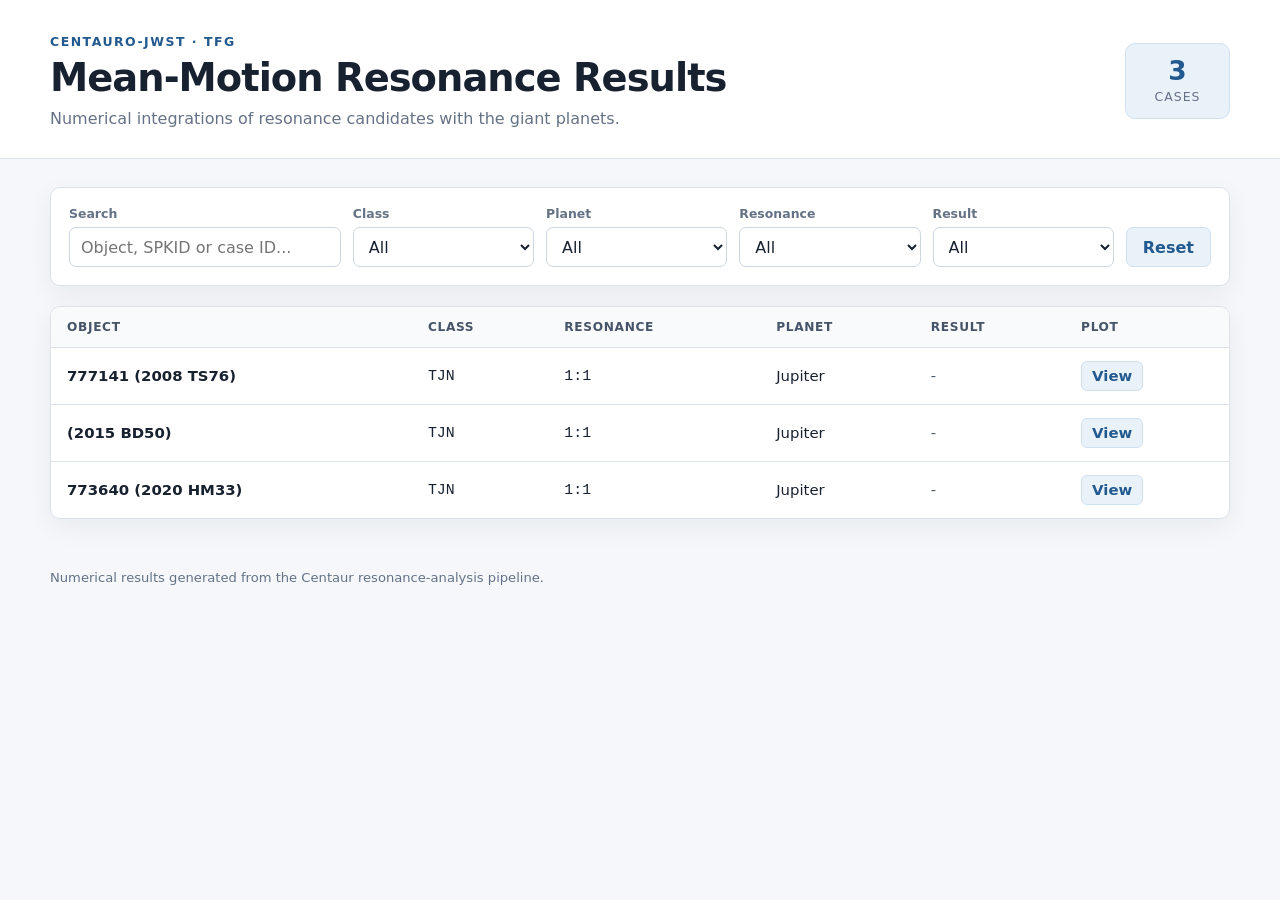
==== docs/index.html @ cd6d70e9 "Web demo" ====
<!DOCTYPE html>
<html lang="en">
<head>
  <meta charset="UTF-8">
  <meta name="viewport" content="width=device-width, initial-scale=1.0">
  <meta name="description" content="Mean-motion resonance candidate results for Centaurs and related minor bodies.">
  <title>Centaur Resonance Results</title>
  <link rel="stylesheet" href="styles.css">
</head>
<body>
  <header class="site-header">
    <div class="header-inner">
      <div>
        <p class="eyebrow">CENTAURO-JWST · TFG</p>
        <h1>Mean-Motion Resonance Results</h1>
        <p class="subtitle">Numerical integrations of resonance candidates with the giant planets.</p>
      </div>
      <div class="case-counter" aria-label="Number of visible cases">
        <span id="visible-count">0</span>
        <span class="counter-label">cases</span>
      </div>
    </div>
  </header>

  <main>
    <section class="controls" aria-label="Result filters">
      <div class="search-control">
        <label for="search">Search</label>
        <input id="search" type="search" placeholder="Object, SPKID or case ID..." autocomplete="off">
      </div>

      <div class="filter-control">
        <label for="class-filter">Class</label>
        <select id="class-filter"><option value="">All</option></select>
      </div>

      <div class="filter-control">
        <label for="planet-filter">Planet</label>
        <select id="planet-filter"><option value="">All</option></select>
      </div>

      <div class="filter-control">
        <label for="resonance-filter">Resonance</label>
        <select id="resonance-filter"><option value="">All</option></select>
      </div>

      <div class="filter-control">
        <label for="result-filter">Result</label>
        <select id="result-filter"><option value="">All</option></select>
      </div>

      <button id="reset-filters" type="button">Reset</button>
    </section>

    <section class="table-section" aria-label="Resonance candidate table">
      <div class="table-wrapper">
        <table>
          <thead>
            <tr>
              <th>Object</th>
              <th>Class</th>
              <th>Resonance</th>
              <th>Planet</th>
              <th>Result</th>
              <th>Plot</th>
            </tr>
          </thead>
          <tbody id="results-body"></tbody>
        </table>
      </div>

      <p id="empty-state" class="empty-state" hidden>No cases match the selected filters.</p>
      <p id="error-state" class="error-state" hidden>
        Results could not be loaded. Make sure <code>docs/data/results.json</code> exists and the site is being served through HTTP rather than opened directly as a local file.
      </p>
    </section>
  </main>

  <footer>
    <p>Numerical results generated from the Centaur resonance-analysis pipeline.</p>
  </footer>

  <script src="app.js"></script>
</body>
</html>
---- docs/styles.css ----
:root {
  --bg: #f5f7fa;
  --surface: #ffffff;
  --surface-soft: #f8fafc;
  --text: #18212f;
  --muted: #657286;
  --line: #dce2ea;
  --accent: #225a8f;
  --accent-soft: #eaf2f9;
  --danger: #a13c3c;
  --radius: 10px;
  --shadow: 0 8px 28px rgba(20, 35, 55, 0.06);
}

* { box-sizing: border-box; }

html {
  font-family: Inter, ui-sans-serif, system-ui, -apple-system, BlinkMacSystemFont, "Segoe UI", sans-serif;
  color: var(--text);
  background: var(--bg);
}

body { margin: 0; min-height: 100vh; }

.site-header {
  background: var(--surface);
  border-bottom: 1px solid var(--line);
}

.header-inner, main, footer {
  width: min(1180px, calc(100% - 32px));
  margin: 0 auto;
}

.header-inner {
  display: flex;
  justify-content: space-between;
  align-items: center;
  gap: 32px;
  padding: 34px 0 30px;
}

.eyebrow {
  margin: 0 0 8px;
  color: var(--accent);
  font-size: 0.78rem;
  font-weight: 750;
  letter-spacing: 0.12em;
}

h1 {
  margin: 0;
  font-size: clamp(1.8rem, 3vw, 2.65rem);
  line-height: 1.1;
  letter-spacing: -0.025em;
}

.subtitle {
  margin: 10px 0 0;
  color: var(--muted);
  font-size: 1rem;
}

.case-counter {
  min-width: 105px;
  padding: 14px 18px;
  text-align: center;
  background: var(--accent-soft);
  border: 1px solid #cfe0ef;
  border-radius: var(--radius);
}

#visible-count {
  display: block;
  color: var(--accent);
  font-size: 1.65rem;
  font-weight: 750;
  line-height: 1;
}

.counter-label {
  display: block;
  margin-top: 5px;
  color: var(--muted);
  font-size: 0.78rem;
  text-transform: uppercase;
  letter-spacing: 0.08em;
}

main { padding: 28px 0 38px; }

.controls {
  display: grid;
  grid-template-columns: minmax(230px, 1.5fr) repeat(4, minmax(120px, 1fr)) auto;
  gap: 12px;
  align-items: end;
  padding: 18px;
  background: var(--surface);
  border: 1px solid var(--line);
  border-radius: var(--radius);
  box-shadow: var(--shadow);
}

label {
  display: block;
  margin: 0 0 6px;
  color: var(--muted);
  font-size: 0.78rem;
  font-weight: 650;
}

input, select, button {
  width: 100%;
  height: 40px;
  padding: 0 11px;
  font: inherit;
  color: var(--text);
  background: var(--surface);
  border: 1px solid #cdd5df;
  border-radius: 7px;
}

input:focus, select:focus, button:focus-visible, a:focus-visible {
  outline: 2px solid rgba(34, 90, 143, 0.35);
  outline-offset: 2px;
}

button {
  width: auto;
  padding: 0 16px;
  color: var(--accent);
  font-weight: 700;
  background: var(--accent-soft);
  border-color: #cfe0ef;
  cursor: pointer;
}

button:hover { background: #dfeef9; }

.table-section { margin-top: 20px; }

.table-wrapper {
  overflow-x: auto;
  background: var(--surface);
  border: 1px solid var(--line);
  border-radius: var(--radius);
  box-shadow: var(--shadow);
}

table {
  width: 100%;
  border-collapse: collapse;
  min-width: 760px;
}

thead { background: var(--surface-soft); }

th, td {
  padding: 13px 16px;
  text-align: left;
  border-bottom: 1px solid var(--line);
  vertical-align: middle;
}

th {
  color: #465469;
  font-size: 0.76rem;
  font-weight: 750;
  text-transform: uppercase;
  letter-spacing: 0.055em;
}

td { font-size: 0.93rem; }
tbody tr:last-child td { border-bottom: 0; }
tbody tr:hover { background: #fbfcfe; }

.object-cell { font-weight: 650; }
.mono { font-family: "SFMono-Regular", Consolas, "Liberation Mono", monospace; }
.result { color: #4d596a; }

.plot-link {
  display: inline-flex;
  align-items: center;
  justify-content: center;
  min-width: 55px;
  padding: 5px 10px;
  color: var(--accent);
  font-weight: 700;
  text-decoration: none;
  background: var(--accent-soft);
  border: 1px solid #cfe0ef;
  border-radius: 6px;
}

.plot-link:hover {
  background: #dfeef9;
  text-decoration: underline;
}

.empty-state, .error-state {
  margin: 18px 2px 0;
  padding: 14px 16px;
  border-radius: 8px;
  background: var(--surface);
  border: 1px solid var(--line);
  color: var(--muted);
}

.error-state {
  color: var(--danger);
  border-color: #e3bcbc;
  background: #fffafa;
}

footer {
  padding: 0 0 30px;
  color: var(--muted);
  font-size: 0.82rem;
}

@media (max-width: 1000px) {
  .controls { grid-template-columns: repeat(2, minmax(0, 1fr)); }
  .search-control { grid-column: 1 / -1; }
  button { width: 100%; }
}

@media (max-width: 620px) {
  .header-inner {
    align-items: flex-start;
    flex-direction: column;
  }

  .case-counter {
    width: 100%;
    text-align: left;
  }

  #visible-count, .counter-label { display: inline; }
  .counter-label { margin-left: 6px; }
  .controls { grid-template-columns: 1fr; }
  .search-control { grid-column: auto; }
  th, td { padding: 11px 13px; }
}
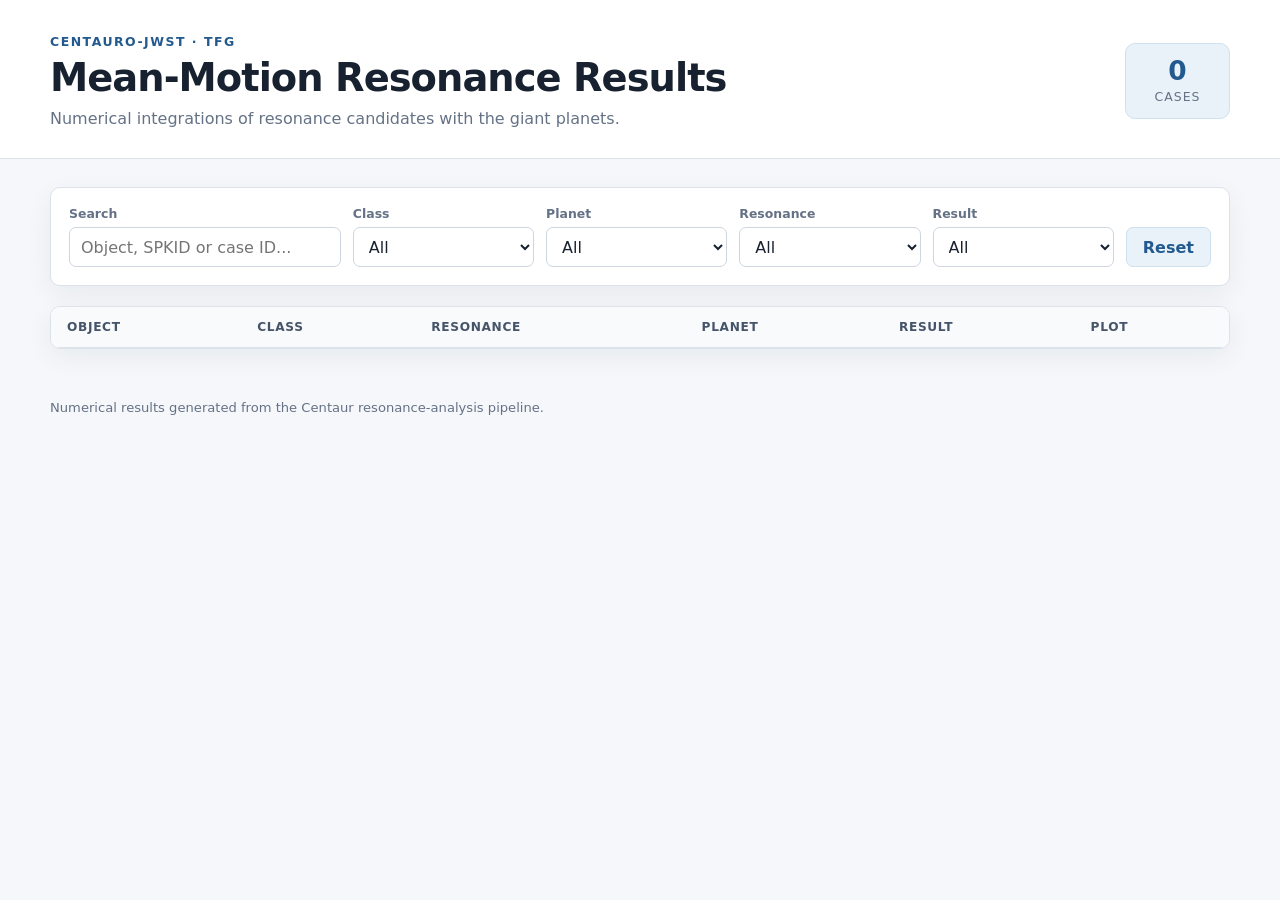
==== commit b3971131: "Web demo" ====
--- a/docs/index.html
+++ b/docs/index.html
@@ -81,5 +81,15 @@
   </footer>
 
   <script src="app.js"></script>
+  <!-- Plot modal -->
+  <div id="plot-modal" class="modal" aria-hidden="true">
+    <div class="modal-content">
+        <button id="modal-close" class="modal-close" aria-label="Close plot">
+        &times;
+        </button>
+
+        <img id="modal-image" src="" alt="Resonance plot">
+    </div>
+  </div>
 </body>
 </html>
--- a/docs/styles.css
+++ b/docs/styles.css
@@ -241,3 +241,78 @@
   .search-control { grid-column: auto; }
   th, td { padding: 11px 13px; }
 }
+
+/* Plot modal */
+
+.modal {
+  display: none;
+  position: fixed;
+  z-index: 1000;
+
+  inset: 0;
+
+  background: rgba(0, 0, 0, 0.75);
+
+  align-items: center;
+  justify-content: center;
+
+  padding: 30px;
+}
+
+.modal.open {
+  display: flex;
+}
+
+.modal-content {
+  position: relative;
+
+  max-width: 95vw;
+  max-height: 95vh;
+
+  background: white;
+  border-radius: 10px;
+
+  padding: 16px;
+
+  box-shadow: 0 20px 60px rgba(0, 0, 0, 0.35);
+}
+
+.modal-content img {
+  display: block;
+
+  max-width: 90vw;
+  max-height: 85vh;
+
+  width: auto;
+  height: auto;
+}
+
+.modal-close {
+  position: absolute;
+
+  top: 8px;
+  right: 8px;
+
+  width: 36px;
+  height: 36px;
+
+  padding: 0;
+
+  border: none;
+  border-radius: 50%;
+
+  background: rgba(255, 255, 255, 0.9);
+
+  color: #222;
+
+  font-size: 28px;
+  line-height: 1;
+
+  cursor: pointer;
+
+  z-index: 1;
+}
+
+.modal-close:hover {
+  background: white;
+}
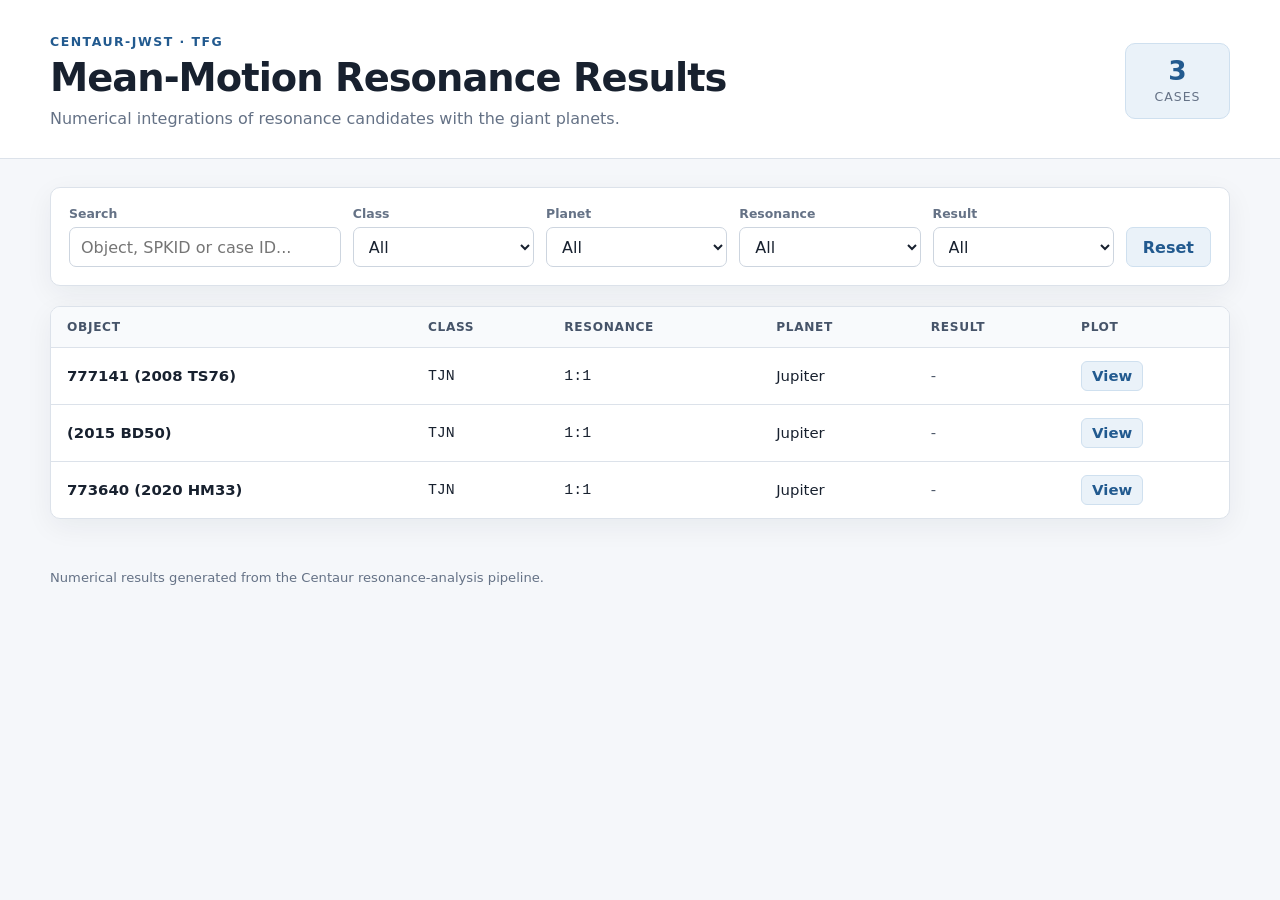
==== commit 5b8821cc: "Web demo" ====
--- a/docs/index.html
+++ b/docs/index.html
@@ -11,7 +11,7 @@
   <header class="site-header">
     <div class="header-inner">
       <div>
-        <p class="eyebrow">CENTAURO-JWST · TFG</p>
+        <p class="eyebrow">CENTAUR-JWST · TFG</p>
         <h1>Mean-Motion Resonance Results</h1>
         <p class="subtitle">Numerical integrations of resonance candidates with the giant planets.</p>
       </div>
@@ -80,7 +80,6 @@
     <p>Numerical results generated from the Centaur resonance-analysis pipeline.</p>
   </footer>
 
-  <script src="app.js"></script>
   <!-- Plot modal -->
   <div id="plot-modal" class="modal" aria-hidden="true">
     <div class="modal-content">
@@ -91,5 +90,6 @@
         <img id="modal-image" src="" alt="Resonance plot">
     </div>
   </div>
+  <script src="app.js"></script>
 </body>
 </html>
